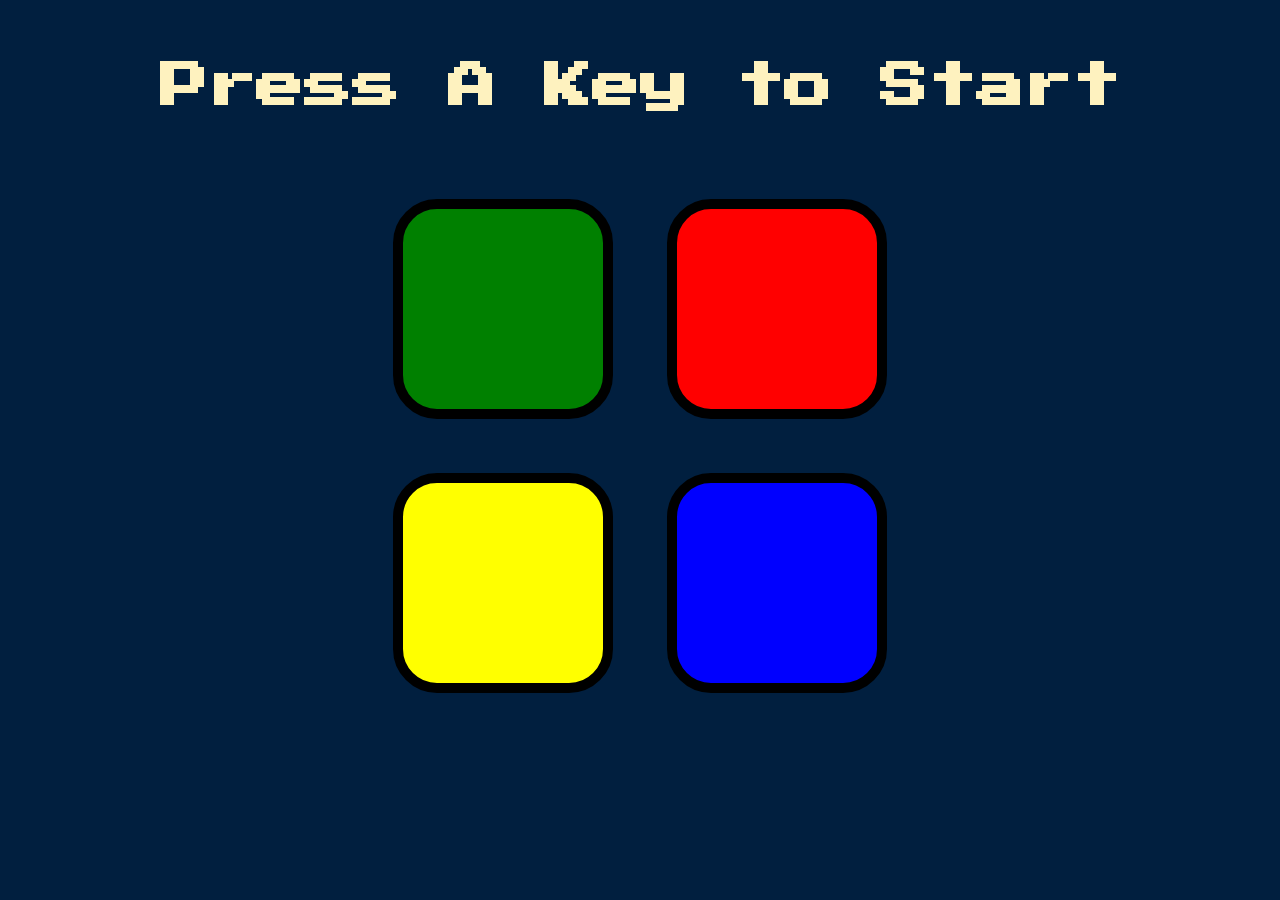
==== simon-game/index.html @ 3104bd15 "Added Simon Game to Repository JavaScript is my own.  This project challenge is part of a Udemy cour" ====
<!DOCTYPE html>
<html lang="en" dir="ltr">

<head>
  <meta charset="utf-8">
  <title>Simon</title>
  <link rel="stylesheet" href="styles.css">
  <link href="https://fonts.googleapis.com/css?family=Press+Start+2P" rel="stylesheet">
</head>

<body>
  <h1 id="level-title">Press A Key to Start</h1>
  <div class="container">
    <div lass="row">

      <div type="button" id="green" class="btn green">

      </div>

      <div type="button" id="red" class="btn red">

      </div>
    </div>

    <div class="row">

      <div type="button" id="yellow" class="btn yellow">

      </div>
      <div type="button" id="blue" class="btn blue">

      </div>

    </div>

  </div>

  <script src="https://ajax.googleapis.com/ajax/libs/jquery/3.6.0/jquery.min.js"></script>
  <script src="index.js" charset="utf-8"></script>
</body>

</html>
---- simon-game/styles.css ----
body {
  text-align: center;
  background-color: #011F3F;
}

#level-title {
  font-family: 'Press Start 2P', cursive;
  font-size: 3rem;
  margin:  5%;
  color: #FEF2BF;
}

.container {
  display: block;
  width: 50%;
  margin: auto;

}

.btn {
  margin: 25px;
  display: inline-block;
  height: 200px;
  width: 200px;
  border: 10px solid black;
  border-radius: 20%;
}

.game-over {
  background-color: red;
  opacity: 0.8;
}

.red {
  background-color: red;
}

.green {
  background-color: green;
}

.blue {
  background-color: blue;
}

.yellow {
  background-color: yellow;
}

.pressed {
  box-shadow: 0 0 20px white;
  background-color: grey;
}
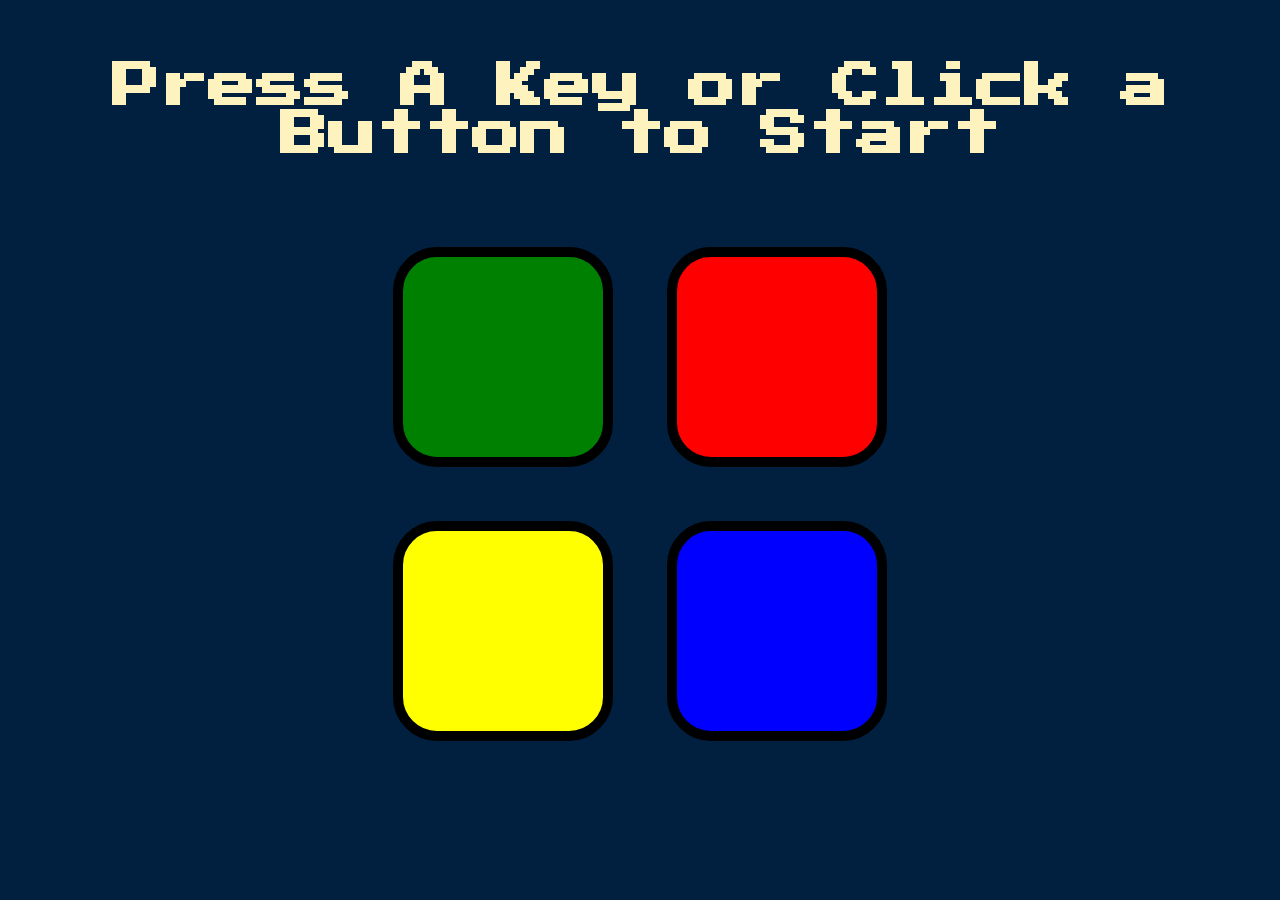
==== commit 58d53a8d: "Update index.html Updated file to make it mobile friendly" ====
--- a/simon-game/index.html
+++ b/simon-game/index.html
@@ -9,25 +9,25 @@
 </head>
 
 <body>
-  <h1 id="level-title">Press A Key to Start</h1>
+  <h1 id="level-title">Press A Key or Click a Button to Start</h1>
   <div class="container">
     <div lass="row">
 
-      <div type="button" id="green" class="btn green">
+      <div type="button" id="green" class="btn green col-6">
 
       </div>
 
-      <div type="button" id="red" class="btn red">
+      <div type="button" id="red" class="btn red col-6">
 
       </div>
     </div>
 
     <div class="row">
 
-      <div type="button" id="yellow" class="btn yellow">
+      <div type="button" id="yellow" class="btn yellow col-6">
 
       </div>
-      <div type="button" id="blue" class="btn blue">
+      <div type="button" id="blue" class="btn blue col-6">
 
       </div>
 
